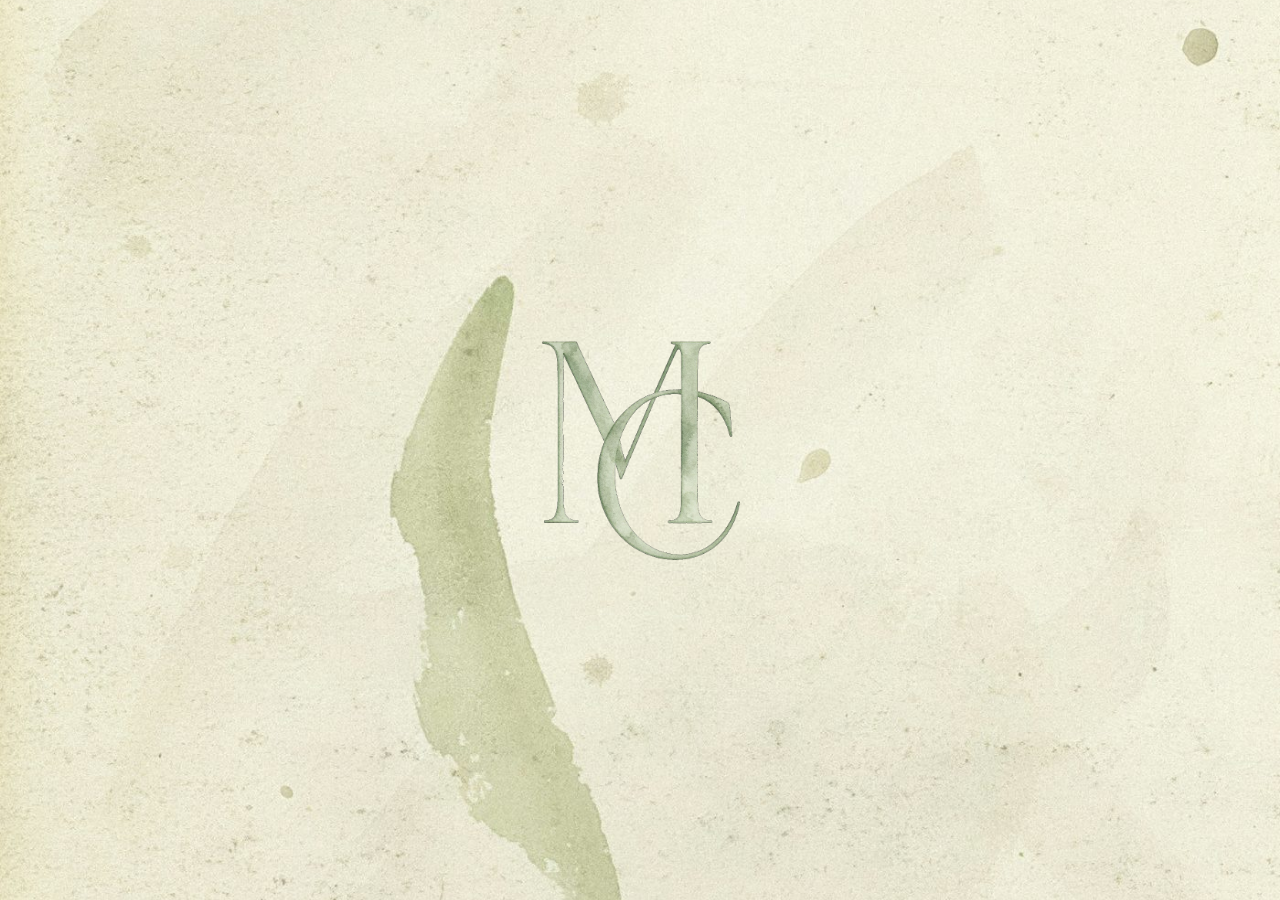
==== index.html @ 917826f0 "Add files via upload" ====
<!DOCTYPE html>
<html lang="es">
<head>
<meta charset="UTF-8">
<meta name="viewport" content="width=device-width, initial-scale=1">
<title>Marcela &amp; Carlos · 7 de noviembre 2026</title>
<link rel="icon" href="assets/LogoAcuarela.png">
<link rel="stylesheet" href="css/styles.css">
</head>
<body>
  <!-- Cortinilla de intro (solo portada) -->
  <div class="intro" id="intro" aria-hidden="true">
    <img class="intro__logo" src="assets/LogoAcuarela.png" alt="Marcela y Carlos">
  </div>

  <div class="landing">
    <div class="landing__bg"></div>

    <header class="site-header">
      <a class="brand" href="index.html"><img src="assets/LogoAcuarela.png" alt="Marcela y Carlos"></a>
      <button class="hamburger" aria-label="Abrir menú"><span></span><span></span><span></span></button>
      <nav class="nav">
        <a href="nos-casamos.html">Nos casamos</a>
        <a href="la-boda.html">La boda</a>
        <a href="hospedaje.html">Hospedaje</a>
        <a href="mesa-de-regalos.html">Mesa de regalos</a>
        <a href="confirma-asistencia.html">Confirma tu asistencia</a>
      </nav>
    </header>

    <div class="landing-hero">
      <img class="title-svg write-svg" src="assets/titulo.svg" alt="Save the date — Marcela y Carlos — 7 de noviembre 2026, Aguascalientes, AGS">
    </div>

    <div class="continue">
      <a href="nos-casamos.html">Tap para continuar <span class="arrow">►</span></a>
    </div>
  </div>

  <nav class="mobile-menu">
    <button class="close" aria-label="Cerrar menú">&times;</button>
    <a href="index.html">Intro</a>
    <a href="nos-casamos.html">¡Nos casamos!</a>
    <a href="la-boda.html">La boda</a>
    <a href="hospedaje.html">Hospedaje</a>
    <a href="mesa-de-regalos.html">Mesa de regalos</a>
    <a href="confirma-asistencia.html">Confirma tu asistencia</a>
  </nav>

  <script src="js/script.js"></script>
</body>
</html>
---- css/styles.css ----
/* =========================================================
   Marcela & Carlos — Invitación de boda
   Hoja de estilos compartida
   ========================================================= */

@font-face{
  font-family:'Judson';font-style:normal;font-weight:400;font-display:swap;
  src:url('../fonts/Judson-Regular.woff2') format('woff2');
}
@font-face{
  font-family:'Judson';font-style:italic;font-weight:400;font-display:swap;
  src:url('../fonts/Judson-Italic.woff2') format('woff2');
}
@font-face{
  font-family:'Luxurious Script';font-style:normal;font-weight:400;font-display:swap;
  src:url('../fonts/LuxuriousScript-Regular.woff2') format('woff2');
}

:root{
  --olive:#66691A;        /* tipografía / títulos */
  --olive-soft:#7c7f33;
  --terracotta:#B64949;   /* botones / acentos */
  --terracotta-dark:#9c3b3b;
  --paper:#fbf7ef;        /* color base del papel */
  --ink:#5b5e1c;
  --max:1180px;
  --nav-letter:.18em;

  /* === FOTO DE LA PORTADA ===
     Hay DOS fotos: una horizontal para desktop y una vertical para mobile.
     Para cambiarlas, reemplaza estos archivos conservando el nombre:
     assets/foto-novios-desktop.png  (horizontal)  y
     assets/foto-novios-mobile.png   (vertical). */
  --landing-photo:url('../assets/foto-novios-desktop.png');
}

*{box-sizing:border-box;}

html{scroll-behavior:smooth;}

body{
  margin:0;
  min-height:100vh;
  font-family:'Judson',Georgia,serif;
  color:var(--olive);
  background-color:var(--paper);
  position:relative;
  overflow-x:hidden;
  -webkit-font-smoothing:antialiased;
}

/* ---- Fondo de papel al 40% que cubre toda la pantalla ---- */
body::before{
  content:"";
  position:fixed;
  inset:0;
  z-index:-2;
  background-image:url('../assets/FondoMobile.png');
  background-size:cover;
  background-position:center;
  background-repeat:no-repeat;
  opacity:.4;
  pointer-events:none;
}
@media(min-width:768px){
  body::before{ background-image:url('../assets/FondoDesktop.png'); }
}
/* capa de color para que el papel translúcido no se vea gris */
body::after{
  content:"";
  position:fixed;
  inset:0;
  z-index:-3;
  background:var(--paper);
  pointer-events:none;
}

/* ===================== TIPOGRAFÍA ===================== */
.script{
  font-family:'Luxurious Script',cursive;
  color:var(--olive);
  font-weight:400;
  line-height:.95;
  letter-spacing:.01em;
}
h1.page-title{
  font-family:'Luxurious Script',cursive;
  font-weight:400;
  color:var(--olive);
  text-align:center;
  margin:.2em 0 .35em;
  line-height:.9;
  font-size:clamp(3.6rem,13vw,7rem);
}
.eyebrow{
  font-family:'Judson',serif;
  letter-spacing:var(--nav-letter);
  text-transform:none;
  font-size:clamp(.85rem,2.4vw,1.05rem);
  color:var(--olive);
  text-align:center;
}
.lead{
  font-family:'Judson',serif;
  letter-spacing:.06em;
  text-transform:none;
  text-align:center;
  font-size:clamp(.82rem,2.3vw,1rem);
  line-height:1.7;
  max-width:46ch;
  margin:0 auto;
}

/* ===================== HEADER / NAV ===================== */
.site-header{
  position:relative;
  z-index:30;
  padding:1.6rem 1.2rem .4rem;
}
.brand{
  display:block;
  width:40px;
  margin:0 auto;
}
.brand img{width:100%;display:block;}

.nav{
  margin-top:1.1rem;
  display:flex;
  justify-content:center;
  gap:clamp(1rem,2.6vw,2.4rem);
  flex-wrap:wrap;
}
.nav a{
  font-family:'Judson',serif;
  text-transform:uppercase;
  letter-spacing:var(--nav-letter);
  text-decoration:none;
  color:var(--olive);
  font-size:.82rem;
  padding-bottom:2px;
  border-bottom:1px solid transparent;
  transition:border-color .25s,opacity .25s;
}
.nav a:hover,.nav a.active{border-bottom-color:var(--olive);}

/* botón hamburguesa (solo mobile) */
.hamburger{
  position:absolute;
  top:1.4rem;right:1.3rem;
  width:38px;height:30px;
  background:none;border:0;cursor:pointer;
  display:none;
  padding:0;
}
.hamburger span{
  display:block;height:2px;width:100%;
  background:var(--olive);margin:6px 0;
  transition:transform .3s,opacity .3s;
}
.hamburger.open span:nth-child(1){transform:translateY(8px) rotate(45deg);}
.hamburger.open span:nth-child(2){opacity:0;}
.hamburger.open span:nth-child(3){transform:translateY(-8px) rotate(-45deg);}

/* menú desplegable mobile */
.mobile-menu{
  position:fixed;
  inset:0;
  z-index:40;
  /* Fondo de rayas verticales (olivo 10%) sobre papel crema */
  background:
    repeating-linear-gradient(90deg,
      rgba(102,105,26,.10) 0px, rgba(102,105,26,.10) 29px,
      transparent 29px, transparent 58px),
    url('../assets/FondoMobile.png') center/cover no-repeat,
    #fbf7ef;
  display:flex;
  flex-direction:column;
  align-items:center;
  justify-content:center;
  gap:1.7rem;
  opacity:0;visibility:hidden;
  transition:opacity .35s;
}
.mobile-menu.open{opacity:1;visibility:visible;}
.mobile-menu a{
  font-family:'Judson',serif;
  text-transform:uppercase;
  letter-spacing:var(--nav-letter);
  text-decoration:none;color:var(--olive);
  font-size:clamp(1.05rem,4.6vw,1.3rem);
}
.mobile-menu .close{
  position:absolute;top:1.4rem;right:1.5rem;
  font-size:2rem;color:var(--olive);background:none;border:0;cursor:pointer;
}

@media(max-width:767px){
  .nav{display:none;}
  .hamburger{display:block;}
}

/* ===================== LAYOUT GENERAL ===================== */
.page{
  position:relative;
  z-index:1;
  min-height:100vh;
  display:flex;
  flex-direction:column;
}
.container{
  width:100%;
  max-width:var(--max);
  margin:0 auto;
  padding:0 1.4rem;
  flex:1;
}
section.block{padding:2.4rem 0;}

/* ===================== BOTONES ===================== */
.btn{
  display:inline-block;
  font-family:'Judson',serif;
  text-transform:none;
  letter-spacing:.02em;
  font-size:.8rem;
  color:var(--terracotta);
  background:transparent;
  border:1px solid var(--terracotta);
  padding:.7rem 1.3rem;
  text-decoration:none;
  cursor:pointer;
  transition:background .25s,color .25s;
  text-align:center;
}
.btn:hover,.btn:focus-visible{background:var(--terracotta);color:#fff;}
.btn--block{display:block;width:100%;}
.btn--solid{background:var(--terracotta);color:#fff;}
.btn--solid:hover{background:var(--terracotta-dark);}

/* ===================== FOOTER "TAP PARA CONTINUAR" ===================== */
.continue{
  z-index:2;
  text-align:right;
  padding:1.2rem 1.6rem 1.6rem;
  font-family:'Judson',serif;
  text-transform:none;
  letter-spacing:.02em;
  font-size:.8rem;
}
.continue a{
  color:var(--olive);text-decoration:none;
  display:inline-flex;align-items:center;gap:.5rem;
}
.continue a .arrow{color:var(--olive);font-size:1rem;}
@media(min-width:768px){ .continue{display:none;} }

/* hojas decorativas */
.leaf{position:absolute;z-index:0;pointer-events:none;opacity:.96;}
.leaf--tl{top:96px;left:-18px;width:120px;transform:scaleX(-1) rotate(8deg);}
.leaf--tr{top:96px;right:-30px;width:150px;}
.leaf--bl{bottom:40px;left:-12px;width:130px;transform:rotate(170deg);}
@media(max-width:767px){
  .leaf--tr{width:96px;top:84px;right:-26px;}
  .leaf--tl{width:84px;top:150px;left:-22px;}
  .leaf--bl{width:84px;}
}

/* ============ ANIMACIÓN DE ESCRITURA DEL TÍTULO ============ */
.write{
  display:inline-block;
  clip-path:inset(0 100% 0 0);
  animation:write 2.6s cubic-bezier(.6,.02,.2,1) .25s forwards;
}
@keyframes write{ to{ clip-path:inset(0 0 0 0); } }
.fade-up{opacity:0;transform:translateY(14px);animation:fadeUp .9s ease forwards;}
.d1{animation-delay:2.6s;} .d2{animation-delay:2.9s;} .d3{animation-delay:3.2s;}
@keyframes fadeUp{to{opacity:1;transform:none;}}

@media(prefers-reduced-motion:reduce){
  .write{animation:none;clip-path:none;}
  .fade-up{animation:none;opacity:1;transform:none;}
}

/* ===================== LANDING ===================== */
.landing{
  min-height:100vh;
  display:flex;
  flex-direction:column;
  position:relative;
  z-index:1;
}
.landing__bg{
  position:fixed;
  inset:0;
  z-index:-1;
  background-image:var(--landing-photo);
  background-size:cover;
  background-position:center bottom;
  background-repeat:no-repeat;
}
/* en mobile se usa la foto VERTICAL, llenando la pantalla */
@media(max-width:767px){
  .landing__bg{
    --landing-photo:url('../assets/foto-novios-mobile.png');
    background-position:center bottom;
    background-size:cover;
  }
}
.landing__bg::after{ /* leve velo arriba para legibilidad del texto */
  content:"";position:absolute;inset:0;
  background:linear-gradient(to bottom,rgba(247,249,247,.55) 0%,rgba(247,249,247,.15) 40%,transparent 60%);
}
.landing .site-header{padding-top:1.4rem;}
.landing-hero{
  text-align:center;
  padding:1.5rem 1.2rem 0;
  position:relative;z-index:2;
}
.landing-hero .save{margin-bottom:.4rem;}
.landing-hero .names{
  font-family:'Luxurious Script',cursive;
  font-size:clamp(3.4rem,11vw,6.2rem);
  line-height:.9;
  margin:.1em 0 .35em;
}
.landing-hero .names .amp{font-size:.7em;vertical-align:.05em;}
.landing-hero .date,.landing-hero .place{
  letter-spacing:.02em;text-transform:none;
  font-size:clamp(.95rem,2.6vw,1.25rem);
  margin:.15rem 0;
}
.landing-hero .date{font-weight:400;}
.landing .continue{margin-top:auto;}

/* ===================== NOS CASAMOS ===================== */
.casamos{
  text-align:center;
  max-width:760px;margin:0 auto;
  padding:1rem 1rem 2rem;
}
.casamos .page-title{font-size:clamp(3rem,11vw,6rem);}
.casamos .sub{letter-spacing:.02em;text-transform:none;margin:.2rem 0 1.4rem;font-size:clamp(.85rem,2.4vw,1rem);}
.casamos .junto{letter-spacing:.02em;text-transform:none;margin:1.4rem 0;font-size:clamp(.85rem,2.4vw,1rem);}
.padres{
  display:flex;justify-content:center;gap:clamp(2rem,12vw,7rem);
  flex-wrap:wrap;margin:1.4rem 0;
}
.padres div{letter-spacing:.02em;text-transform:none;line-height:1.7;font-size:clamp(.9rem,2.5vw,1.05rem);}
.casamos .copa{width:90px;margin:1.5rem auto 0;display:block;}

/* ===================== LA BODA ===================== */
.boda-grid{
  display:grid;grid-template-columns:1fr;gap:3rem;
}
@media(min-width:880px){ .boda-grid{grid-template-columns:1fr 1fr;gap:4rem;align-items:start;} }
.boda-col h2{
  font-family:'Judson',serif;font-weight:400;text-transform:uppercase;
  letter-spacing:.04em;font-size:clamp(1.7rem,5.2vw,2.2rem);margin:.2rem 0 1rem;
}
.boda-col h3{
  font-family:'Judson',serif;font-weight:400;text-transform:uppercase;
  letter-spacing:.08em;font-size:clamp(1.05rem,3.4vw,1.35rem);margin:1.4rem 0 .3rem;
}
.boda-col .meta{margin:.15rem 0;}
.boda-col .meta.dir{font-style:italic;color:var(--olive-soft);}
.boda-col .meta.time{font-weight:400;letter-spacing:.05em;}
.venue-img{width:100%;border-radius:2px;display:block;margin:.6rem 0;box-shadow:0 6px 22px rgba(80,80,40,.10);}
.tiny-btn{font-size:.66rem;padding:.45rem .9rem;letter-spacing:.02em;margin-top:.4rem;}

/* Dresscode */
.dresscode{text-align:center;margin:3.5rem auto 1rem;max-width:680px;}
.dresscode .page-title{font-size:clamp(2.8rem,10vw,5.5rem);}
.dresscode .formal{letter-spacing:.02em;text-transform:none;font-weight:400;margin:.2rem 0 1.2rem;}
.dresscode p{letter-spacing:.02em;text-transform:none;font-size:.85rem;line-height:1.8;margin:.4rem 0;}
.palette{display:flex;justify-content:center;gap:.7rem;margin:1.3rem 0;}
.palette span{width:26px;height:26px;border-radius:50%;display:block;box-shadow:0 1px 4px rgba(0,0,0,.18);}
.dresscode .btns{display:flex;flex-direction:column;gap:.6rem;max-width:320px;margin:1.2rem auto 0;}

/* ===================== HOSPEDAJE ===================== */
.hospedaje-intro{text-align:center;margin-bottom:2.6rem;}
.hotels{display:grid;grid-template-columns:1fr;gap:3rem;}
@media(min-width:880px){ .hotels{grid-template-columns:1fr 1fr;gap:4rem;} }
.hotel-card h2{
  font-family:'Judson',serif;font-weight:400;letter-spacing:.04em;
  text-transform:uppercase;font-size:clamp(1.4rem,4.5vw,2rem);margin:.8rem 0 .3rem;
}
.hotel-card.r{text-align:right;}
.hotel-card.r .btn{}
.hotel-card .meta{margin:.12rem 0;}
.hotel-card .meta.dir{font-style:italic;color:var(--olive-soft);}

/* ===================== MESA DE REGALOS ===================== */
.regalos{text-align:center;max-width:680px;margin:1rem auto;}
.regalos .page-title{font-size:clamp(2.8rem,11vw,6rem);}
.regalos p{letter-spacing:.02em;text-transform:none;font-size:.85rem;line-height:1.8;margin:1rem auto 1.6rem;max-width:48ch;}
.regalos .btns{display:flex;flex-direction:column;gap:.7rem;max-width:380px;margin:0 auto;}

/* ===================== CONFIRMA ASISTENCIA ===================== */
.rsvp{max-width:620px;margin:0 auto;text-align:center;}
.rsvp .page-title{font-size:clamp(2.6rem,11vw,5.5rem);}
.field{margin:1.6rem 0;}
.field label{display:block;letter-spacing:.02em;text-transform:none;font-size:.85rem;margin-bottom:.7rem;line-height:1.5;}
.field input,.field textarea{
  width:100%;font-family:'Judson',serif;font-size:1rem;color:var(--olive);
  background:rgba(255,255,255,.55);border:1px solid var(--olive);
  padding:.7rem .9rem;border-radius:2px;
}
.field textarea{min-height:54px;resize:vertical;}
.field input:focus,.field textarea:focus{outline:2px solid var(--olive-soft);outline-offset:1px;}
.yesno{display:flex;justify-content:center;gap:.8rem;}
.yesno button{
  font-family:'Judson',serif;text-transform:none;letter-spacing:.02em;
  font-size:.85rem;color:var(--olive);background:rgba(255,255,255,.5);
  border:1px solid var(--olive);padding:.55rem 1.6rem;cursor:pointer;border-radius:2px;
  transition:background .2s,color .2s;
}
.yesno button.sel{background:var(--terracotta);border-color:var(--terracotta);color:#fff;}
.rsvp .submit{margin-top:1rem;}

/* ===================== GRACIAS ===================== */
.gracias{text-align:center;max-width:640px;margin:0 auto;padding-top:1rem;}
.gracias .deco{width:120px;margin:0 auto 1rem;display:block;}
.gracias .page-title{font-size:clamp(2.3rem,9vw,5rem);overflow-wrap:break-word;}
.gracias p{letter-spacing:.02em;text-transform:none;font-size:.85rem;line-height:1.9;margin:1.2rem 0;}
.gracias .mono{width:54px;margin:1.4rem auto 0;display:block;}

/* ===================== TRANSICIÓN FADE IN / FADE OUT ===================== */
body{opacity:0;animation:pageIn .6s ease forwards;}
body.is-leaving{animation:none;opacity:1;transition:opacity .42s ease;}
body.is-leaving.go{opacity:0;}
@keyframes pageIn{from{opacity:0;}to{opacity:1;}}
@media(prefers-reduced-motion:reduce){
  body{animation:none;opacity:1;}
  body.is-leaving{transition:none;}
}

/* ===================== TÍTULO SVG (landing) ===================== */
.title-svg{
  width:min(620px,90vw);
  height:auto;display:block;margin:1.2rem auto 0;
}
.write-svg{
  clip-path:inset(0 101% 0 0);
}
.write-svg.start{
  animation:write 2.7s cubic-bezier(.6,.02,.2,1) forwards;
}
@media(prefers-reduced-motion:reduce){
  .write-svg{animation:none;clip-path:none;}
}

/* ===================== FOOTER ===================== */
.site-footer{
  position:relative;z-index:2;
  text-align:center;
  padding:3.5rem 1.4rem 4.5rem;
  margin-top:1.5rem;
}
.site-footer .fmono{width:44px;height:auto;opacity:.85;margin:0 auto .9rem;display:block;}
.site-footer .rule{
  width:54px;height:1px;background:var(--olive);opacity:.35;
  margin:0 auto 1.1rem;border:0;
}
.site-footer p{
  font-family:'Judson',serif;
  letter-spacing:.08em;text-transform:uppercase;
  font-size:.72rem;color:var(--olive);opacity:.75;line-height:1.9;margin:0;
}
@media(min-width:768px){ .site-footer{padding:4rem 1.4rem 5rem;} }

/* la landing no lleva footer; deja aire abajo */
.landing .continue{padding-bottom:2rem;}

/* ===================== CENTRADO VERTICAL ===================== */
/* En MOBILE todo el contenido queda centrado vertical y horizontalmente */
@media(max-width:767px){
  .page > .container{
    display:flex;
    flex-direction:column;
    justify-content:center;
  }
}
/* Páginas que también se centran en desktop (ej. Mesa de Regalos),
   para reducir el espacio sobrante de abajo */
.page--center > .container{
  display:flex;
  flex-direction:column;
  justify-content:center;
}

/* ===================== APARICIÓN AL HACER SCROLL ===================== */
.reveal{
  opacity:0;
  transform:translateY(26px);
  transition:opacity .8s ease, transform .8s cubic-bezier(.2,.7,.2,1);
  will-change:opacity,transform;
}
.reveal.is-visible{opacity:1;transform:none;}
@media(prefers-reduced-motion:reduce){
  .reveal{opacity:1;transform:none;transition:none;}
}

/* ===================== EFECTO "PINTADO" EN ACUARELAS ===================== */
/* La imagen aparece como si se pintara: un barrido suave de máscara
   + de desenfocada/desaturada a nítida (como una acuarela floreciendo). */
.paint{
  opacity:0;
  filter:blur(7px) saturate(.5);
  -webkit-mask-image:linear-gradient(105deg,#000 0%,#000 45%,rgba(0,0,0,.4) 60%,transparent 72%);
          mask-image:linear-gradient(105deg,#000 0%,#000 45%,rgba(0,0,0,.4) 60%,transparent 72%);
  -webkit-mask-repeat:no-repeat; mask-repeat:no-repeat;
  -webkit-mask-size:240% 100%;  mask-size:240% 100%;
  -webkit-mask-position:124% 0;  mask-position:124% 0;
  transition:opacity .9s ease,
             filter 1.6s ease,
             -webkit-mask-position 1.8s cubic-bezier(.4,.05,.2,1),
             mask-position 1.8s cubic-bezier(.4,.05,.2,1);
}
.paint.is-painted{
  opacity:1;
  filter:blur(0) saturate(1);
  -webkit-mask-position:0% 0;
          mask-position:0% 0;
}
@media(prefers-reduced-motion:reduce){
  .paint{opacity:1;filter:none;-webkit-mask-image:none;mask-image:none;}
}

/* ===================== CUENTA REGRESIVA (footer) ===================== */
.countdown{text-align:center;margin:0 auto 1.6rem;}
.cd-label{
  font-family:'Judson',serif;text-transform:uppercase;letter-spacing:.1em;
  font-size:.72rem;color:var(--olive);opacity:.8;margin:0 0 .7rem;
}
.cd-grid{display:flex;justify-content:center;gap:clamp(.8rem,4vw,1.6rem);}
.cd-grid > div{display:flex;flex-direction:column;align-items:center;min-width:50px;}
.cd-num{
  font-family:'Judson',serif;font-weight:400;
  font-size:clamp(1.7rem,6vw,2.1rem);color:var(--olive);line-height:1;
  font-variant-numeric:tabular-nums;
}
.cd-sep{
  font-family:'Judson',serif;color:var(--olive);opacity:.4;
  font-size:clamp(1.4rem,5vw,1.8rem);line-height:1;align-self:flex-start;margin-top:.1em;
}
.cd-unit{
  font-family:'Judson',serif;text-transform:uppercase;letter-spacing:.1em;
  font-size:.6rem;color:var(--olive);opacity:.7;margin-top:.4rem;
}

/* ===================== INTRO / CORTINILLA ===================== */
.intro{
  position:fixed;
  inset:0;
  z-index:1000;
  background:url('../assets/intro.jpg') center/cover no-repeat;
  display:flex;
  align-items:center;
  justify-content:center;
  transition:transform 1s cubic-bezier(.76,0,.24,1);
}
.intro.lift{ transform:translateY(-100%); }
.intro__logo{
  width:clamp(140px,32vw,200px);
  height:auto;
  opacity:0;
  transform:scale(.45);
  transform-origin:center;
  animation:introGrow 2.4s cubic-bezier(.22,.61,.36,1) .35s forwards;
}
/* Crece de pequeño a grande, con un leve "respiro" al asentarse */
@keyframes introGrow{
  0%   { opacity:0; transform:scale(.45); }
  55%  { opacity:1; transform:scale(1.05); }
  100% { opacity:1; transform:scale(1); }
}
@media(prefers-reduced-motion:reduce){
  .intro__logo{animation:none;opacity:1;transform:none;}
  .intro{transition:none;}
}

/* ===================== FOOTER: FONDO Fondofooter.svg ===================== */
.site-footer{ overflow:hidden; }
.site-footer::before{
  content:"";
  position:absolute;
  /* full-bleed: ocupa todo el ancho de la pantalla (desktop y mobile) */
  left:50%;
  margin-left:-50vw;
  width:100vw;
  top:0;
  bottom:0;
  z-index:-1;
  /* Degradado cálido que nace transparente arriba y llega con color
     tinto (#9C1B1B) hasta la orilla inferior, a todo el ancho. */
  background:linear-gradient(to bottom,
    rgba(156,27,27,0)   0%,
    rgba(156,27,27,0)   28%,
    rgba(156,27,27,.08) 58%,
    rgba(156,27,27,.16) 84%,
    rgba(156,27,27,.22) 100%);
  pointer-events:none;
}

/* ===================== PÁGINAS CORTAS EN DESKTOP ===================== */
/* Nos casamos y Mesa de Regalos: en desktop reducen el alto sobrante
   para que el footer quede dentro del espacio visual. */
@media(min-width:768px){
  .page--compact{ min-height:auto; }
  .page--compact > .container{ padding-top:1rem; padding-bottom:1rem; }
}

/* ===================== FORMULARIO: CAMPOS CONDICIONALES ===================== */
.field.cond{
  max-height:0;opacity:0;margin:0;overflow:hidden;
  transition:max-height .45s ease, opacity .4s ease, margin .45s ease;
}
.field.cond.show{ max-height:260px;opacity:1;margin:1.6rem 0; }

/* select con estilo igual a los inputs */
.field select{
  width:100%;font-family:'Judson',serif;font-size:1rem;color:var(--olive);
  background-color:rgba(255,255,255,.55);
  border:1px solid var(--olive);padding:.7rem 2.2rem .7rem .9rem;border-radius:2px;
  -webkit-appearance:none;-moz-appearance:none;appearance:none;cursor:pointer;
  background-image:url("data:image/svg+xml;utf8,<svg xmlns='http://www.w3.org/2000/svg' width='14' height='14' viewBox='0 0 14 14'><path d='M3 5l4 4 4-4' fill='none' stroke='%2366691A' stroke-width='1.4'/></svg>");
  background-repeat:no-repeat;background-position:right .85rem center;
}
.field select:focus{outline:2px solid var(--olive-soft);outline-offset:1px;}

/* aviso de campo requerido sin marcar */
.yesno.err button{border-color:var(--terracotta);}
.field input.err,.field select.err{border-color:var(--terracotta);}

/* ===================== VOLVER AL INTRO ===================== */
.volver{
  display:inline-block;margin-top:1.6rem;
  font-family:'Judson',serif;text-transform:none;letter-spacing:.02em;
  font-size:.8rem;color:var(--olive);text-decoration:none;
  border-bottom:1px solid var(--olive);padding-bottom:3px;
  transition:opacity .25s;
}
.volver:hover{opacity:.65;}

/* ===================== AJUSTES SOLICITADOS (MOBILE) ===================== */
/* "La misa": la info va centrada por defecto (desktop queda igual que antes) */
.boda-col--misa h3,
.boda-col--misa .meta,
.boda-col--misa .venue-cta{ text-align:center; }

@media(max-width:767px){
  /* 1) Títulos de sección más grandes — SOLO mobile (130pt) */
  .casamos .page-title,
  .dresscode .page-title,
  .regalos .page-title,
  .rsvp .page-title,
  .gracias .page-title,
  h1.page-title{
    font-size:75pt;
    line-height:.9;
    overflow-wrap:break-word;
    word-break:break-word;
  }

  /* 2) "Iglesia boda / dirección / hora / botón" alineados a la
        orilla derecha de la foto — SOLO mobile */
  .boda-col--misa h3,
  .boda-col--misa .meta,
  .boda-col--misa .venue-cta{ text-align:right; }

  /* 3) (El footer ahora usa un degradado CSS unificado que llega hasta
        la orilla inferior en todos los tamaños — ya no necesita ajuste
        especial en mobile.) */

  /* 4) Aire alrededor de las imágenes para que NO se amontonen con
        los textos/títulos (importante al cambiar por imágenes nuevas) */
  .venue-img{ margin:2.6rem 0; }
  .boda-col h3{ margin-top:1.8rem; }
  .casamos .copa{ margin:2.8rem auto 1.2rem; }
  .gracias .deco{ margin:1rem auto 2.2rem; }
}

/* ===================== APARICIÓN ELEGANTE DE IMÁGENES ===================== */
/* Todas las imágenes aparecen con fade + leve acercamiento + enfoque suave.
   Se repite al entrar/salir del campo visual (igual que el texto). */
.reveal-img{
  opacity:0;
  transform:translateY(22px) scale(.96);
  filter:blur(6px) saturate(.72);
  transition:opacity 1s ease,
             transform 1.15s cubic-bezier(.2,.7,.2,1),
             filter 1.15s ease;
  will-change:opacity,transform,filter;
}
.reveal-img.is-visible{
  opacity:1;
  transform:none;
  filter:none;
}
@media(prefers-reduced-motion:reduce){
  .reveal-img{opacity:1;transform:none;filter:none;transition:none;}
}

/* ===================== BOTÓN "ATRÁS" (navegación secuencial) ===================== */
.nav-back{
  position:fixed;
  left:16px;
  bottom:calc(16px + env(safe-area-inset-bottom, 0px));
  z-index:50;
  display:inline-flex;
  align-items:center;
  gap:.4rem;
  font-family:'Judson',serif;
  text-transform:none;
  letter-spacing:.02em;
  font-size:.72rem;
  color:var(--olive);
  text-decoration:none;
  padding:.5rem .85rem;
  background:rgba(251,247,239,.7);
  border-radius:999px;
  backdrop-filter:blur(4px);
  -webkit-backdrop-filter:blur(4px);
  box-shadow:0 2px 10px rgba(80,80,40,.08);
  transition:opacity .25s ease, transform .25s ease;
}
.nav-back .arrow{font-size:.9rem;line-height:1;}
.nav-back:hover{opacity:.7;}

/* ===================== NOTA "SOLO ADULTOS" ===================== */
.nota-adultos{
  max-width:46ch;
  margin:2.6rem auto;
  padding:1.3rem 1.4rem;
  text-align:center;
  font-family:'Judson',serif;
  text-transform:none;
  letter-spacing:.02em;
  font-size:.82rem;
  line-height:1.9;
  color:var(--olive);
  border-top:1px solid rgba(182,73,73,.30);
  border-bottom:1px solid rgba(182,73,73,.30);
}
.nota-adultos .hl{ color:var(--terracotta); }

/* ===================== DECORACIONES ACUARELA ===================== */
/* Ancladas al CONTENIDO (no a la pantalla): se ven bien en mobile y desktop,
   siempre enmarcando la columna central sin importar el ancho. */
.page > .container{ position:relative; z-index:0; }
.casamos, .regalos, .gracias, .boda-col, .hotels{ position:relative; }
.dec{ position:absolute; z-index:-1; pointer-events:none; opacity:.96; }

/* Jarrones de "Gracias" e imágenes en flujo (van centradas, no estorban) */
.gracias .deco{ width:clamp(98px,26vw,138px); }
.dresscode .velas{ display:block; width:clamp(78px,20vw,108px); margin:1.6rem auto .1rem; }

/* --- Nos casamos --- */
.page--casamos .dec-hoja-tr{ top:-2px;   right:-16px; width:clamp(54px,13vw,80px); }
.page--casamos .dec-enred  { top:46%;    left:-28px;  width:clamp(60px,16vw,88px); }
.page--casamos .dec-martini{ bottom:-8px; right:-6px;  width:clamp(54px,14vw,78px); }

/* --- La boda --- */
.page--laboda .dec-drink  { bottom:12%; left:-10px;  width:clamp(52px,13vw,76px); }
.page--laboda .dec-lampara{ top:7%;     right:-10px; width:clamp(72px,18vw,104px); }

/* --- Hospedaje --- */
.page--hospedaje .dec-hoja-tl{ top:-2px; left:-18px; width:clamp(54px,13vw,80px); transform:scaleX(-1) rotate(6deg); }
.page--hospedaje .dec-hoja-tr{ top:62px; right:-18px; width:clamp(54px,13vw,80px); }
.page--hospedaje .dec-jarrones{ top:49%; right:-22px; width:clamp(74px,19vw,108px); }

/* --- Mesa de regalos --- */
.page--regalos .dec-enred    { top:-8px;  left:-26px; width:clamp(60px,16vw,88px); }
.page--regalos .dec-martini-sm{ top:52%;  left:-14px; width:clamp(38px,10vw,54px); }
.page--regalos .dec-hoja-br  { bottom:-8px; right:-18px; width:clamp(54px,13vw,80px); }

/* --- Confirma asistencia --- */
.page--rsvp .dec-drink4{ top:62px;  left:-18px; width:clamp(60px,15vw,86px); }
.page--rsvp .dec-hoja-r{ top:120px; right:-16px; width:clamp(54px,13vw,80px); }

/* --- Gracias --- */
.page--gracias .dec-hoja-tl{ top:-2px; left:-14px; width:clamp(54px,13vw,80px); }
.page--gracias .dec-hoja-tr{ top:10px; right:-14px; width:clamp(54px,13vw,80px); transform:scaleX(-1); }

/* En desktop: tamaños armónicos (más chicos) para las piezas grandes */
@media(min-width:768px){
  .page--laboda .dec-lampara{ top:1%; right:-40px; width:clamp(96px,9vw,128px); }
  .page--casamos .dec-enred,
  .page--regalos .dec-enred{ width:clamp(78px,7vw,104px); }
  .page--hospedaje .dec-jarrones{ width:clamp(96px,9vw,124px); top:52%; right:-86px; }
  .gracias .deco{ width:clamp(108px,10vw,140px); }
}

/* En MOBILE, "Nos casamos": sacar las decoraciones del texto.
   Hoja arriba del título; enredadera y martini en la zona vacía bajo los nombres. */
@media(max-width:767px){
  .page--casamos .dec-hoja-tr{ top:auto; bottom:100%; right:8px; margin-bottom:14px; width:clamp(46px,12vw,62px); }
  .page--casamos .dec-enred  { top:100%; left:6px;  margin-top:14px; width:clamp(46px,12vw,58px); }
  .page--casamos .dec-martini{ bottom:auto; top:100%; right:18px; margin-top:34px; width:clamp(46px,12vw,60px); }
}

/* ===================== AJUSTES FINALES (contenido) ===================== */
/* Mensaje de bienvenida en "Nos casamos" */
.casamos .casamos-msg{ margin-top:1.8rem; font-size:clamp(.78rem,2.1vw,.92rem); }

/* Nota de Marquella en Dresscode (hereda mayúsculas de .dresscode p) */
.dresscode .marquella-note{ margin:1.5rem auto 0; max-width:44ch; }

/* Itinerario de la boda */
.itinerario{ max-width:340px; margin:2.8rem auto .4rem; text-align:center; }
.itinerario .it-title{
  font-family:'Luxurious Script',cursive;
  color:var(--olive);
  font-size:clamp(2.1rem,8vw,2.9rem);
  line-height:1; margin:0 0 1rem;
}
.itinerario ul{ list-style:none; margin:0; padding:0; }
.itinerario li{
  display:flex; align-items:baseline; justify-content:center; gap:1rem;
  padding:.62rem 0;
  border-bottom:1px solid rgba(182,73,73,.22);
}
.itinerario li:last-child{ border-bottom:0; }
.itinerario .hora{
  font-family:'Judson',serif; color:var(--terracotta);
  font-size:1.05rem; min-width:78px; text-align:right;
}
.itinerario .evento{
  font-family:'Judson',serif; text-transform:none;
  letter-spacing:.02em; color:var(--olive);
  font-size:.82rem; min-width:96px; text-align:left;
}

/* Hospedaje: un solo hotel, centrado */
.hotels--single{ display:block; max-width:440px; margin:0 auto; }
.hotels--single .hotel-card{ text-align:center; }
.hotels--single .hotel-card .venue-img{ margin-left:auto; margin-right:auto; }

/* ===================== TEXTOS INTRO MÁS ANCHOS Y SEPARADOS ===================== */
/* Bloque de párrafos introductorios: usa más ancho y separa cada idea.
   Va al final para tener prioridad sobre .regalos p / .dresscode p / .lead. */
.intro-text{ max-width:680px; margin:1.6rem auto 2.4rem; }
.intro-text p{
  font-family:'Judson',serif;
  text-transform:none;
  text-align:center;
  letter-spacing:.02em;
  font-size:.82rem;
  line-height:1.9;
  max-width:none;
  margin:0 auto 1.5rem;
}
.intro-text p:last-child{ margin-bottom:0; }

/* En desktop, con el texto más ancho, alejar las decoraciones laterales
   hacia los márgenes (sobra espacio fuera del bloque de texto). */
@media(min-width:768px){
  .page--regalos .dec-enred  { left:-150px; }
  .page--regalos .dec-martini-sm{ left:-64px; }
  .page--casamos .dec-enred  { left:-140px; }
  .page--casamos .dec-martini{ right:-120px; }
}

/* Botón de Instagram (Marquella) con ícono */
.btn-ig{ display:flex; align-items:center; justify-content:center; gap:.5rem; }
.btn-ig svg{ flex:0 0 auto; }
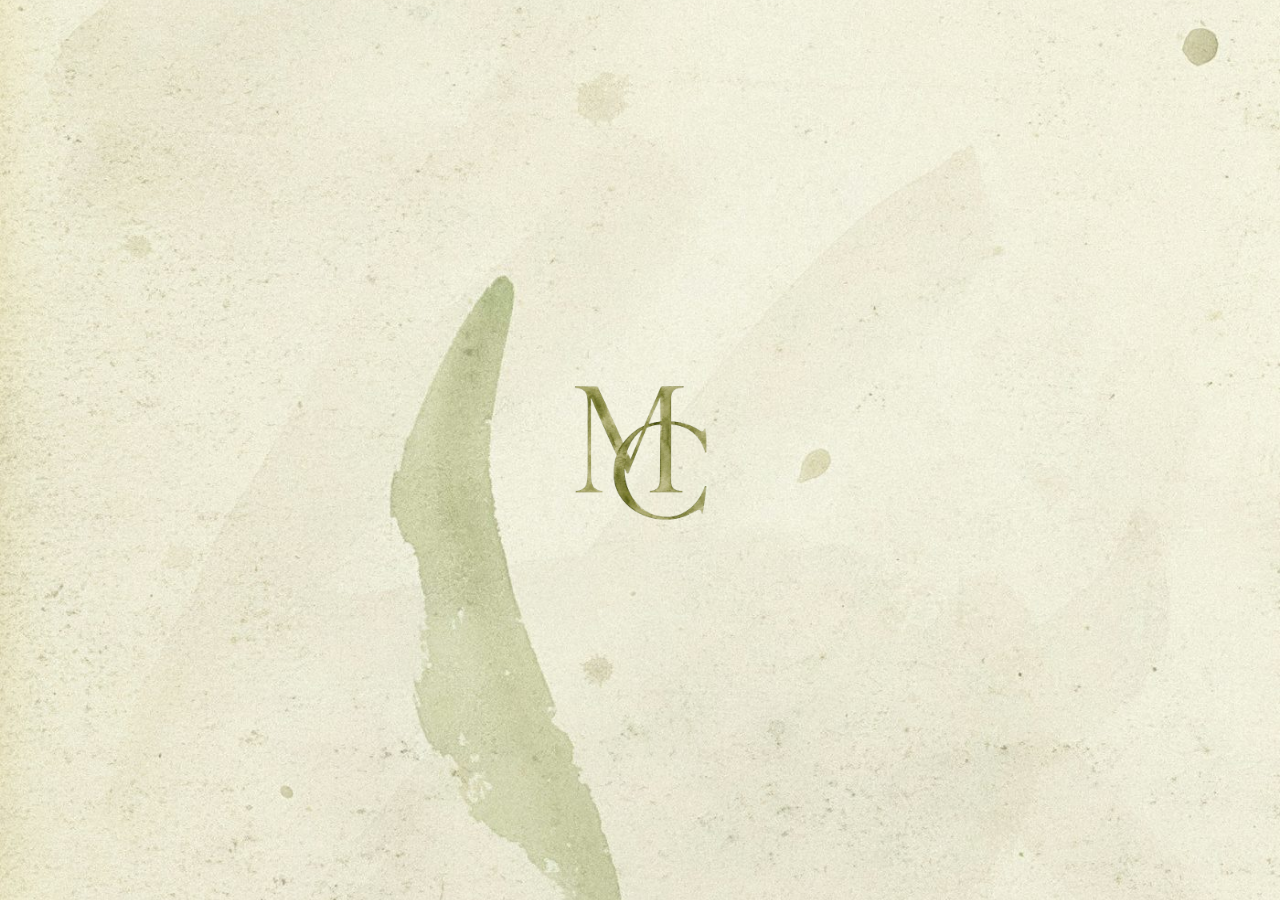
==== commit 90b34e2f: "Add files via upload" ====
--- a/index.html
+++ b/index.html
@@ -21,7 +21,7 @@
       <button class="hamburger" aria-label="Abrir menú"><span></span><span></span><span></span></button>
       <nav class="nav">
         <a href="nos-casamos.html">Nos casamos</a>
-        <a href="la-boda.html">La boda</a>
+        <a href="la-boda.html">Ceremonia y recepción</a>
         <a href="hospedaje.html">Hospedaje</a>
         <a href="mesa-de-regalos.html">Mesa de regalos</a>
         <a href="confirma-asistencia.html">Confirma tu asistencia</a>
@@ -39,9 +39,9 @@
 
   <nav class="mobile-menu">
     <button class="close" aria-label="Cerrar menú">&times;</button>
-    <a href="index.html">Intro</a>
+    <a href="index.html">Inicio</a>
     <a href="nos-casamos.html">¡Nos casamos!</a>
-    <a href="la-boda.html">La boda</a>
+    <a href="la-boda.html">Ceremonia y recepción</a>
     <a href="hospedaje.html">Hospedaje</a>
     <a href="mesa-de-regalos.html">Mesa de regalos</a>
     <a href="confirma-asistencia.html">Confirma tu asistencia</a>
--- a/css/styles.css
+++ b/css/styles.css
@@ -3,17 +3,22 @@
    Hoja de estilos compartida
    ========================================================= */
 
+/* ===== Tipografías ===== */
+@font-face{ /* texto editorial */
+  font-family:'Cormorant Garamond';font-style:normal;font-weight:300 700;font-display:swap;
+  src:url('../fonts/CormorantGaramond-Roman.woff2') format('woff2');
+}
 @font-face{
-  font-family:'Judson';font-style:normal;font-weight:400;font-display:swap;
-  src:url('../fonts/Judson-Regular.woff2') format('woff2');
-}
-@font-face{
-  font-family:'Judson';font-style:italic;font-weight:400;font-display:swap;
-  src:url('../fonts/Judson-Italic.woff2') format('woff2');
-}
-@font-face{
-  font-family:'Luxurious Script';font-style:normal;font-weight:400;font-display:swap;
-  src:url('../fonts/LuxuriousScript-Regular.woff2') format('woff2');
+  font-family:'Cormorant Garamond';font-style:italic;font-weight:300 700;font-display:swap;
+  src:url('../fonts/CormorantGaramond-Italic.woff2') format('woff2');
+}
+@font-face{ /* script principal (títulos cursivos) */
+  font-family:'Pinyon Script';font-style:normal;font-weight:400;font-display:swap;
+  src:url('../fonts/PinyonScript-Regular.woff2') format('woff2');
+}
+@font-face{ /* small caps (navegación, subtítulos, footer) */
+  font-family:'Cinzel';font-style:normal;font-weight:400 900;font-display:swap;
+  src:url('../fonts/Cinzel.woff2') format('woff2');
 }
 
 :root{
@@ -21,6 +26,7 @@
   --olive-soft:#7c7f33;
   --terracotta:#B64949;   /* botones / acentos */
   --terracotta-dark:#9c3b3b;
+  --wine:#7a2f35;         /* banner tinto */
   --paper:#fbf7ef;        /* color base del papel */
   --ink:#5b5e1c;
   --max:1180px;
@@ -28,72 +34,67 @@
 
   /* === FOTO DE LA PORTADA ===
      Hay DOS fotos: una horizontal para desktop y una vertical para mobile.
+     Se muestran COMPLETAS (sin recorte); el fondo nuevo llena alrededor.
      Para cambiarlas, reemplaza estos archivos conservando el nombre:
-     assets/foto-novios-desktop.png  (horizontal)  y
-     assets/foto-novios-mobile.png   (vertical). */
-  --landing-photo:url('../assets/foto-novios-desktop.png');
+     assets/foto-novios-desktop.jpg  (horizontal)  y
+     assets/foto-novios-mobile.jpg   (vertical). */
+  --landing-photo:url('../assets/foto-novios-desktop.jpg');
 }
 
 *{box-sizing:border-box;}
 
-html{scroll-behavior:smooth;}
+html{overflow-x:clip;}
 
 body{
   margin:0;
   min-height:100vh;
-  font-family:'Judson',Georgia,serif;
+  font-family:'Cormorant Garamond',Georgia,serif;
   color:var(--olive);
   background-color:var(--paper);
   position:relative;
-  overflow-x:hidden;
+  overflow-x:clip;
   -webkit-font-smoothing:antialiased;
 }
 
-/* ---- Fondo de papel al 40% que cubre toda la pantalla ---- */
+/* ---- Fondo: vertical en mobile, horizontal en desktop ---- */
 body::before{
   content:"";
   position:fixed;
   inset:0;
   z-index:-2;
-  background-image:url('../assets/FondoMobile.png');
+  background-image:url('../assets/fondo-mobile.png');
   background-size:cover;
-  background-position:center;
+  background-position:center top;
   background-repeat:no-repeat;
-  opacity:.4;
+  opacity:1;
   pointer-events:none;
+  transform:translateZ(0);
+  backface-visibility:hidden;
 }
 @media(min-width:768px){
-  body::before{ background-image:url('../assets/FondoDesktop.png'); }
-}
-/* capa de color para que el papel translúcido no se vea gris */
-body::after{
-  content:"";
-  position:fixed;
-  inset:0;
-  z-index:-3;
-  background:var(--paper);
-  pointer-events:none;
+  body::before{ background-image:url('../assets/fondo-desktop.png'); }
 }
 
 /* ===================== TIPOGRAFÍA ===================== */
 .script{
-  font-family:'Luxurious Script',cursive;
+  font-family:'Pinyon Script',cursive;
   color:var(--olive);
   font-weight:400;
-  line-height:.95;
+  line-height:1.05;
   letter-spacing:.01em;
 }
 h1.page-title{
-  font-family:'Luxurious Script',cursive;
+  font-family:'Pinyon Script',cursive;
   font-weight:400;
   color:var(--olive);
   text-align:center;
-  margin:.2em 0 .35em;
-  line-height:.9;
-  font-size:clamp(3.6rem,13vw,7rem);
+  margin:.1em 0 .3em;
+  line-height:1.04;
+  padding:.06em .1em;
+  font-size:clamp(2.2rem,7vw,3.9rem);
 }
 .eyebrow{
-  font-family:'Judson',serif;
+  font-family:'Cormorant Garamond',serif;
   letter-spacing:var(--nav-letter);
   text-transform:none;
   font-size:clamp(.85rem,2.4vw,1.05rem);
@@ -101,7 +102,7 @@
   text-align:center;
 }
 .lead{
-  font-family:'Judson',serif;
+  font-family:'Cormorant Garamond',serif;
   letter-spacing:.06em;
   text-transform:none;
   text-align:center;
@@ -132,12 +133,13 @@
   flex-wrap:wrap;
 }
 .nav a{
-  font-family:'Judson',serif;
+  font-family:'Cinzel',serif;
+  font-weight:500;
   text-transform:uppercase;
-  letter-spacing:var(--nav-letter);
+  letter-spacing:.12em;
   text-decoration:none;
   color:var(--olive);
-  font-size:.82rem;
+  font-size:.72rem;
   padding-bottom:2px;
   border-bottom:1px solid transparent;
   transition:border-color .25s,opacity .25s;
@@ -167,13 +169,8 @@
   position:fixed;
   inset:0;
   z-index:40;
-  /* Fondo de rayas verticales (olivo 10%) sobre papel crema */
-  background:
-    repeating-linear-gradient(90deg,
-      rgba(102,105,26,.10) 0px, rgba(102,105,26,.10) 29px,
-      transparent 29px, transparent 58px),
-    url('../assets/FondoMobile.png') center/cover no-repeat,
-    #fbf7ef;
+  /* Fondo: imagen de papel crema */
+  background:url('../assets/fondo-mobile.png') center top / cover no-repeat, #fbf7ef;
   display:flex;
   flex-direction:column;
   align-items:center;
@@ -184,11 +181,12 @@
 }
 .mobile-menu.open{opacity:1;visibility:visible;}
 .mobile-menu a{
-  font-family:'Judson',serif;
+  font-family:'Cinzel',serif;
+  font-weight:500;
   text-transform:uppercase;
-  letter-spacing:var(--nav-letter);
+  letter-spacing:.14em;
   text-decoration:none;color:var(--olive);
-  font-size:clamp(1.05rem,4.6vw,1.3rem);
+  font-size:clamp(.95rem,4.2vw,1.2rem);
 }
 .mobile-menu .close{
   position:absolute;top:1.4rem;right:1.5rem;
@@ -212,7 +210,7 @@
   width:100%;
   max-width:var(--max);
   margin:0 auto;
-  padding:0 1.4rem;
+  padding:clamp(1.6rem,4.2vw,2.6rem) 1.4rem 0;
   flex:1;
 }
 section.block{padding:2.4rem 0;}
@@ -220,7 +218,7 @@
 /* ===================== BOTONES ===================== */
 .btn{
   display:inline-block;
-  font-family:'Judson',serif;
+  font-family:'Cormorant Garamond',serif;
   text-transform:none;
   letter-spacing:.02em;
   font-size:.8rem;
@@ -241,13 +239,17 @@
 /* ===================== FOOTER "TAP PARA CONTINUAR" ===================== */
 .continue{
   z-index:2;
-  text-align:right;
+  display:flex;
+  align-items:center;
+  justify-content:flex-end;
+  gap:1rem;
   padding:1.2rem 1.6rem 1.6rem;
-  font-family:'Judson',serif;
+  font-family:'Cormorant Garamond',serif;
   text-transform:none;
   letter-spacing:.02em;
   font-size:.8rem;
 }
+.continue.has-back{ justify-content:space-between; }
 .continue a{
   color:var(--olive);text-decoration:none;
   display:inline-flex;align-items:center;gap:.5rem;
@@ -296,20 +298,21 @@
   z-index:-1;
   background-image:var(--landing-photo);
   background-size:cover;
-  background-position:center bottom;
+  background-position:center;
   background-repeat:no-repeat;
 }
-/* en mobile se usa la foto VERTICAL, llenando la pantalla */
+/* en mobile: la foto vertical llena toda la pantalla (arriba y abajo);
+   se recorta apenas los lados. */
 @media(max-width:767px){
   .landing__bg{
-    --landing-photo:url('../assets/foto-novios-mobile.png');
-    background-position:center bottom;
-    background-size:cover;
+    --landing-photo:url('../assets/foto-novios-mobile.jpg');
+    position:absolute;
+    background:var(--landing-photo) center / cover no-repeat;
   }
 }
 .landing__bg::after{ /* leve velo arriba para legibilidad del texto */
   content:"";position:absolute;inset:0;
-  background:linear-gradient(to bottom,rgba(247,249,247,.55) 0%,rgba(247,249,247,.15) 40%,transparent 60%);
+  background:linear-gradient(to bottom,rgba(247,249,247,.45) 0%,rgba(247,249,247,.1) 35%,transparent 55%);
 }
 .landing .site-header{padding-top:1.4rem;}
 .landing-hero{
@@ -319,7 +322,7 @@
 }
 .landing-hero .save{margin-bottom:.4rem;}
 .landing-hero .names{
-  font-family:'Luxurious Script',cursive;
+  font-family:'Pinyon Script',cursive;
   font-size:clamp(3.4rem,11vw,6.2rem);
   line-height:.9;
   margin:.1em 0 .35em;
@@ -337,9 +340,26 @@
 .casamos{
   text-align:center;
   max-width:760px;margin:0 auto;
-  padding:1rem 1rem 2rem;
-}
-.casamos .page-title{font-size:clamp(3rem,11vw,6rem);}
+  padding:clamp(1rem,3vw,1.6rem) 1rem 2rem;
+}
+.casamos .page-title{font-size:clamp(1.9rem,6vw,3rem);}
+.casamos .names-title{font-size:clamp(3.6rem,13vw,6.6rem);margin:.6rem 0 .2rem;}
+.casamos .names-title .amp{display:inline-block;font-size:.6em;margin:-.15em 0;}
+
+/* ---- utilidades reutilizables (small caps, divisor) ---- */
+.eyebrow-sc{
+  font-family:'Cinzel',serif;font-weight:600;text-transform:uppercase;
+  letter-spacing:.12em;font-size:clamp(.68rem,1.9vw,.8rem);
+  color:var(--olive);line-height:1.7;margin:.2rem 0;
+}
+.divider{
+  display:flex;align-items:center;justify-content:center;gap:.7rem;
+  max-width:210px;margin:1rem auto;color:var(--terracotta);
+  font-size:.62rem;line-height:1;
+}
+.divider::before,.divider::after{
+  content:"";flex:1;height:1px;background:var(--olive);opacity:.32;
+}
 .casamos .sub{letter-spacing:.02em;text-transform:none;margin:.2rem 0 1.4rem;font-size:clamp(.85rem,2.4vw,1rem);}
 .casamos .junto{letter-spacing:.02em;text-transform:none;margin:1.4rem 0;font-size:clamp(.85rem,2.4vw,1rem);}
 .padres{
@@ -355,35 +375,113 @@
 }
 @media(min-width:880px){ .boda-grid{grid-template-columns:1fr 1fr;gap:4rem;align-items:start;} }
 .boda-col h2{
-  font-family:'Judson',serif;font-weight:400;text-transform:uppercase;
-  letter-spacing:.04em;font-size:clamp(1.7rem,5.2vw,2.2rem);margin:.2rem 0 1rem;
+  font-family:'Cinzel',serif;font-weight:600;text-transform:uppercase;
+  letter-spacing:.04em;font-size:clamp(1.15rem,3.6vw,1.5rem);margin:.2rem 0 1rem;
 }
 .boda-col h3{
-  font-family:'Judson',serif;font-weight:400;text-transform:uppercase;
-  letter-spacing:.08em;font-size:clamp(1.05rem,3.4vw,1.35rem);margin:1.4rem 0 .3rem;
+  font-family:'Cinzel',serif;font-weight:600;text-transform:uppercase;
+  letter-spacing:.06em;font-size:clamp(.9rem,2.6vw,1.05rem);margin:1.4rem 0 .3rem;
 }
 .boda-col .meta{margin:.15rem 0;}
 .boda-col .meta.dir{font-style:italic;color:var(--olive-soft);}
 .boda-col .meta.time{font-weight:400;letter-spacing:.05em;}
-.venue-img{width:100%;border-radius:2px;display:block;margin:.6rem 0;box-shadow:0 6px 22px rgba(80,80,40,.10);}
+.venue-img{width:100%;border-radius:0;display:block;margin:.6rem 0;}
 .tiny-btn{font-size:.66rem;padding:.45rem .9rem;letter-spacing:.02em;margin-top:.4rem;}
 
 /* Dresscode */
 .dresscode{text-align:center;margin:3.5rem auto 1rem;max-width:680px;}
-.dresscode .page-title{font-size:clamp(2.8rem,10vw,5.5rem);}
+.dresscode .page-title{font-size:clamp(2.2rem,7.5vw,3.9rem);}
 .dresscode .formal{letter-spacing:.02em;text-transform:none;font-weight:400;margin:.2rem 0 1.2rem;}
 .dresscode p{letter-spacing:.02em;text-transform:none;font-size:.85rem;line-height:1.8;margin:.4rem 0;}
 .palette{display:flex;justify-content:center;gap:.7rem;margin:1.3rem 0;}
 .palette span{width:26px;height:26px;border-radius:50%;display:block;box-shadow:0 1px 4px rgba(0,0,0,.18);}
 .dresscode .btns{display:flex;flex-direction:column;gap:.6rem;max-width:320px;margin:1.2rem auto 0;}
 
+/* ===================== ITINERARIO (Ceremonia y recepción) ===================== */
+.itin{
+  display:grid;grid-template-columns:1fr;gap:2.6rem;
+  max-width:940px;margin:1.4rem auto 0;
+}
+@media(min-width:880px){
+  .itin{grid-template-columns:1fr 1fr;gap:3.6rem;align-items:start;}
+}
+/* --- línea de tiempo --- */
+.timeline{list-style:none;margin:0;padding:0;position:relative;text-align:left;}
+.timeline::before{
+  content:"";position:absolute;left:5px;top:.5rem;bottom:.5rem;width:1px;
+  background:rgba(102,105,26,.4);
+}
+.tl-item{position:relative;padding:0 0 2.3rem 1.8rem;}
+.tl-item:last-child{padding-bottom:0;}
+.tl-item::before{
+  content:"\25C6";position:absolute;left:-1px;top:.05em;
+  color:var(--terracotta);font-size:.72rem;line-height:1;
+}
+.tl-time{
+  font-family:'Cormorant Garamond',serif;font-weight:600;
+  font-size:clamp(1.1rem,3.4vw,1.35rem);color:var(--olive);display:block;line-height:1;
+}
+.tl-event{
+  font-family:'Cinzel',serif;font-weight:600;text-transform:uppercase;
+  letter-spacing:.08em;font-size:.78rem;color:var(--olive);margin:.4rem 0 .1rem;
+}
+.tl-venue{
+  font-family:'Cormorant Garamond',serif;font-size:.98rem;line-height:1.4;
+  color:var(--olive-soft);margin:0;
+}
+.tl-img{width:150px;max-width:62%;display:block;margin:.75rem 0 0;border-radius:3px;}
+.tl-loc{margin:.75rem 0 0;}
+.tl-item--end .tl-time{opacity:.75;}
+/* En MOBILE el itinerario va centrado (sin línea lateral) */
+@media(max-width:767px){
+  .timeline{text-align:center;}
+  .timeline::before{display:none;}
+  .tl-item{padding:0 0 2.4rem;}
+  .tl-item::before{position:static;display:block;margin:0 auto .4rem;}
+  .tl-img{margin-left:auto;margin-right:auto;}
+}
+
+/* --- dress code + Marquella --- */
+.dresscode-new{text-align:center;}
+.dresscode-new .dc-formal{font-size:clamp(2rem,6.5vw,2.8rem);margin:.05rem 0 .1rem;}
+.dc-h{
+  font-family:'Cinzel',serif;font-weight:600;text-transform:uppercase;
+  letter-spacing:.08em;font-size:.82rem;color:var(--olive);margin:1.2rem 0 .3rem;
+}
+.dc-cta{margin-top:.6rem !important;}
+.dresscode-new > p{
+  font-family:'Cormorant Garamond',serif;font-size:.92rem;line-height:1.65;
+  color:var(--olive);max-width:34ch;margin:.2rem auto;
+}
+.marquella-box{
+  border:1px solid rgba(102,105,26,.45);border-radius:11px;
+  padding:1.3rem 1.25rem 1.5rem;margin-top:1.9rem;text-align:center;
+}
+.marquella-box .divider{margin:.2rem auto .5rem;}
+.marquella-logo{
+  display:block;width:100%;max-width:230px;height:auto;
+  margin:12px auto;
+}
+.marquella-box p:not(.eyebrow-sc){
+  font-family:'Cormorant Garamond',serif;font-size:.86rem;line-height:1.65;
+  color:var(--olive);margin:.5rem auto;max-width:36ch;
+}
+.marquella-box .btn-ig{
+  display:inline-flex;margin-top:.8rem;
+  background:transparent;color:var(--wine);border-color:var(--wine);
+}
+.marquella-box .btn-ig:hover,.marquella-box .btn-ig:focus-visible{
+  background:var(--wine);color:var(--paper);border-color:var(--wine);
+}
+
 /* ===================== HOSPEDAJE ===================== */
 .hospedaje-intro{text-align:center;margin-bottom:2.6rem;}
 .hotels{display:grid;grid-template-columns:1fr;gap:3rem;}
 @media(min-width:880px){ .hotels{grid-template-columns:1fr 1fr;gap:4rem;} }
+.hotel-cta{margin-top:1.1rem;}
 .hotel-card h2{
-  font-family:'Judson',serif;font-weight:400;letter-spacing:.04em;
-  text-transform:uppercase;font-size:clamp(1.4rem,4.5vw,2rem);margin:.8rem 0 .3rem;
+  font-family:'Cinzel',serif;font-weight:600;letter-spacing:.03em;
+  text-transform:uppercase;font-size:clamp(1.1rem,3.4vw,1.5rem);margin:.8rem 0 .3rem;
 }
 .hotel-card.r{text-align:right;}
 .hotel-card.r .btn{}
@@ -392,17 +490,51 @@
 
 /* ===================== MESA DE REGALOS ===================== */
 .regalos{text-align:center;max-width:680px;margin:1rem auto;}
-.regalos .page-title{font-size:clamp(2.8rem,11vw,6rem);}
+.regalos .page-title{font-size:clamp(2rem,6.5vw,3.5rem);}
 .regalos p{letter-spacing:.02em;text-transform:none;font-size:.85rem;line-height:1.8;margin:1rem auto 1.6rem;max-width:48ch;}
 .regalos .btns{display:flex;flex-direction:column;gap:.7rem;max-width:380px;margin:0 auto;}
+/* viñeta de diamante en botones de mesa de regalos */
+.btns-gift .btn{position:relative;}
+.btns-gift .btn::before{
+  content:"\2756";color:var(--terracotta);
+  margin-right:.55rem;font-size:.8em;vertical-align:.05em;
+}
+/* bloque de cuenta / CLABE */
+.cuenta{margin-top:2rem;}
+.cuenta .divider{margin:.8rem auto;}
+.cuenta-intro{font-family:'Cormorant Garamond',serif;font-size:.95rem;color:var(--olive);margin:0 0 .5rem;}
+.cuenta-nombre{
+  font-family:'Cormorant Garamond',serif;font-weight:600;
+  font-size:clamp(1.05rem,3.2vw,1.35rem);letter-spacing:.02em;color:var(--olive);margin:.2rem 0;
+}
+.cuenta-nombre .d{color:var(--terracotta);font-size:.5em;vertical-align:.28em;margin:0 .55rem;}
+.clabe-box{
+  display:inline-flex;align-items:center;gap:.95rem;max-width:100%;
+  border:1px solid rgba(102,105,26,.45);border-radius:9px;
+  padding:.85rem 1.25rem;margin:.4rem auto 0;box-sizing:border-box;
+}
+.clabe-ico{color:var(--olive);flex:0 0 auto;display:flex;}
+.clabe-text{
+  display:flex;flex-direction:column;text-align:left;
+  border-left:1px solid rgba(102,105,26,.3);padding-left:.95rem;
+}
+.clabe-label{font-family:'Cormorant Garamond',serif;font-size:.9rem;color:var(--olive);opacity:.85;line-height:1.4;}
+.clabe-num{
+  font-family:'Cormorant Garamond',serif;font-weight:600;
+  font-size:clamp(1.05rem,4vw,1.35rem);letter-spacing:.05em;color:var(--olive);line-height:1.3;
+}
 
 /* ===================== CONFIRMA ASISTENCIA ===================== */
 .rsvp{max-width:620px;margin:0 auto;text-align:center;}
-.rsvp .page-title{font-size:clamp(2.6rem,11vw,5.5rem);}
+.rsvp .page-title{font-size:clamp(2.2rem,7.5vw,3.9rem);}
 .field{margin:1.6rem 0;}
-.field label{display:block;letter-spacing:.02em;text-transform:none;font-size:.85rem;margin-bottom:.7rem;line-height:1.5;}
+.field label{display:block;letter-spacing:.02em;text-transform:none;font-size:.9rem;margin-bottom:.7rem;line-height:1.5;}
+.field label::after{
+  content:"\25C6";display:block;color:var(--terracotta);opacity:.6;
+  font-size:.48rem;line-height:1;margin:.4rem auto 0;
+}
 .field input,.field textarea{
-  width:100%;font-family:'Judson',serif;font-size:1rem;color:var(--olive);
+  width:100%;font-family:'Cormorant Garamond',serif;font-size:1rem;color:var(--olive);
   background:rgba(255,255,255,.55);border:1px solid var(--olive);
   padding:.7rem .9rem;border-radius:2px;
 }
@@ -410,7 +542,7 @@
 .field input:focus,.field textarea:focus{outline:2px solid var(--olive-soft);outline-offset:1px;}
 .yesno{display:flex;justify-content:center;gap:.8rem;}
 .yesno button{
-  font-family:'Judson',serif;text-transform:none;letter-spacing:.02em;
+  font-family:'Cormorant Garamond',serif;text-transform:none;letter-spacing:.02em;
   font-size:.85rem;color:var(--olive);background:rgba(255,255,255,.5);
   border:1px solid var(--olive);padding:.55rem 1.6rem;cursor:pointer;border-radius:2px;
   transition:background .2s,color .2s;
@@ -421,7 +553,7 @@
 /* ===================== GRACIAS ===================== */
 .gracias{text-align:center;max-width:640px;margin:0 auto;padding-top:1rem;}
 .gracias .deco{width:120px;margin:0 auto 1rem;display:block;}
-.gracias .page-title{font-size:clamp(2.3rem,9vw,5rem);overflow-wrap:break-word;}
+.gracias .page-title{font-size:clamp(2rem,7vw,3.6rem);overflow-wrap:break-word;}
 .gracias p{letter-spacing:.02em;text-transform:none;font-size:.85rem;line-height:1.9;margin:1.2rem 0;}
 .gracias .mono{width:54px;margin:1.4rem auto 0;display:block;}
 
@@ -463,9 +595,9 @@
   margin:0 auto 1.1rem;border:0;
 }
 .site-footer p{
-  font-family:'Judson',serif;
+  font-family:'Cinzel',serif;font-weight:500;
   letter-spacing:.08em;text-transform:uppercase;
-  font-size:.72rem;color:var(--olive);opacity:.75;line-height:1.9;margin:0;
+  font-size:.62rem;color:var(--olive);opacity:.75;line-height:2;margin:0;
 }
 @media(min-width:768px){ .site-footer{padding:4rem 1.4rem 5rem;} }
 
@@ -494,7 +626,6 @@
   opacity:0;
   transform:translateY(26px);
   transition:opacity .8s ease, transform .8s cubic-bezier(.2,.7,.2,1);
-  will-change:opacity,transform;
 }
 .reveal.is-visible{opacity:1;transform:none;}
 @media(prefers-reduced-motion:reduce){
@@ -530,23 +661,23 @@
 /* ===================== CUENTA REGRESIVA (footer) ===================== */
 .countdown{text-align:center;margin:0 auto 1.6rem;}
 .cd-label{
-  font-family:'Judson',serif;text-transform:uppercase;letter-spacing:.1em;
-  font-size:.72rem;color:var(--olive);opacity:.8;margin:0 0 .7rem;
+  font-family:'Cinzel',serif;font-weight:500;text-transform:uppercase;letter-spacing:.14em;
+  font-size:.64rem;color:var(--olive);opacity:.8;margin:0 0 .7rem;
 }
 .cd-grid{display:flex;justify-content:center;gap:clamp(.8rem,4vw,1.6rem);}
 .cd-grid > div{display:flex;flex-direction:column;align-items:center;min-width:50px;}
 .cd-num{
-  font-family:'Judson',serif;font-weight:400;
+  font-family:'Cormorant Garamond',serif;font-weight:400;
   font-size:clamp(1.7rem,6vw,2.1rem);color:var(--olive);line-height:1;
   font-variant-numeric:tabular-nums;
 }
 .cd-sep{
-  font-family:'Judson',serif;color:var(--olive);opacity:.4;
+  font-family:'Cormorant Garamond',serif;color:var(--olive);opacity:.4;
   font-size:clamp(1.4rem,5vw,1.8rem);line-height:1;align-self:flex-start;margin-top:.1em;
 }
 .cd-unit{
-  font-family:'Judson',serif;text-transform:uppercase;letter-spacing:.1em;
-  font-size:.6rem;color:var(--olive);opacity:.7;margin-top:.4rem;
+  font-family:'Cinzel',serif;font-weight:500;text-transform:uppercase;letter-spacing:.1em;
+  font-size:.54rem;color:var(--olive);opacity:.7;margin-top:.4rem;
 }
 
 /* ===================== INTRO / CORTINILLA ===================== */
@@ -620,7 +751,7 @@
 
 /* select con estilo igual a los inputs */
 .field select{
-  width:100%;font-family:'Judson',serif;font-size:1rem;color:var(--olive);
+  width:100%;font-family:'Cormorant Garamond',serif;font-size:1rem;color:var(--olive);
   background-color:rgba(255,255,255,.55);
   border:1px solid var(--olive);padding:.7rem 2.2rem .7rem .9rem;border-radius:2px;
   -webkit-appearance:none;-moz-appearance:none;appearance:none;cursor:pointer;
@@ -636,7 +767,7 @@
 /* ===================== VOLVER AL INTRO ===================== */
 .volver{
   display:inline-block;margin-top:1.6rem;
-  font-family:'Judson',serif;text-transform:none;letter-spacing:.02em;
+  font-family:'Cormorant Garamond',serif;text-transform:none;letter-spacing:.02em;
   font-size:.8rem;color:var(--olive);text-decoration:none;
   border-bottom:1px solid var(--olive);padding-bottom:3px;
   transition:opacity .25s;
@@ -650,15 +781,15 @@
 .boda-col--misa .venue-cta{ text-align:center; }
 
 @media(max-width:767px){
-  /* 1) Títulos de sección más grandes — SOLO mobile (130pt) */
+  /* 1) Títulos de sección — SOLO mobile */
   .casamos .page-title,
   .dresscode .page-title,
   .regalos .page-title,
   .rsvp .page-title,
   .gracias .page-title,
   h1.page-title{
-    font-size:75pt;
-    line-height:.9;
+    font-size:clamp(2rem,8.5vw,2.9rem);
+    line-height:1.02;
     overflow-wrap:break-word;
     word-break:break-word;
   }
@@ -687,11 +818,10 @@
 .reveal-img{
   opacity:0;
   transform:translateY(22px) scale(.96);
-  filter:blur(6px) saturate(.72);
+  filter:blur(4px) saturate(.8);
   transition:opacity 1s ease,
              transform 1.15s cubic-bezier(.2,.7,.2,1),
              filter 1.15s ease;
-  will-change:opacity,transform,filter;
 }
 .reveal-img.is-visible{
   opacity:1;
@@ -704,26 +834,16 @@
 
 /* ===================== BOTÓN "ATRÁS" (navegación secuencial) ===================== */
 .nav-back{
-  position:fixed;
-  left:16px;
-  bottom:calc(16px + env(safe-area-inset-bottom, 0px));
-  z-index:50;
   display:inline-flex;
   align-items:center;
   gap:.4rem;
-  font-family:'Judson',serif;
+  font-family:'Cormorant Garamond',serif;
   text-transform:none;
   letter-spacing:.02em;
-  font-size:.72rem;
+  font-size:.8rem;
   color:var(--olive);
   text-decoration:none;
-  padding:.5rem .85rem;
-  background:rgba(251,247,239,.7);
-  border-radius:999px;
-  backdrop-filter:blur(4px);
-  -webkit-backdrop-filter:blur(4px);
-  box-shadow:0 2px 10px rgba(80,80,40,.08);
-  transition:opacity .25s ease, transform .25s ease;
+  transition:opacity .25s ease;
 }
 .nav-back .arrow{font-size:.9rem;line-height:1;}
 .nav-back:hover{opacity:.7;}
@@ -734,7 +854,7 @@
   margin:2.6rem auto;
   padding:1.3rem 1.4rem;
   text-align:center;
-  font-family:'Judson',serif;
+  font-family:'Cormorant Garamond',serif;
   text-transform:none;
   letter-spacing:.02em;
   font-size:.82rem;
@@ -750,54 +870,76 @@
    siempre enmarcando la columna central sin importar el ancho. */
 .page > .container{ position:relative; z-index:0; }
 .casamos, .regalos, .gracias, .boda-col, .hotels{ position:relative; }
-.dec{ position:absolute; z-index:-1; pointer-events:none; opacity:.96; }
-
-/* Jarrones de "Gracias" e imágenes en flujo (van centradas, no estorban) */
-.gracias .deco{ width:clamp(98px,26vw,138px); }
+.dec{ position:absolute; z-index:-1; pointer-events:none; opacity:.92; max-width:42vw; }
+
+/* imágenes en flujo (centradas, no estorban) */
+.gracias .deco{ width:clamp(98px,26vw,150px); }
 .dresscode .velas{ display:block; width:clamp(78px,20vw,108px); margin:1.6rem auto .1rem; }
 
-/* --- Nos casamos --- */
-.page--casamos .dec-hoja-tr{ top:-2px;   right:-16px; width:clamp(54px,13vw,80px); }
-.page--casamos .dec-enred  { top:46%;    left:-28px;  width:clamp(60px,16vw,88px); }
-.page--casamos .dec-martini{ bottom:-8px; right:-6px;  width:clamp(54px,14vw,78px); }
-
-/* --- La boda --- */
-.page--laboda .dec-drink  { bottom:12%; left:-10px;  width:clamp(52px,13vw,76px); }
-.page--laboda .dec-lampara{ top:7%;     right:-10px; width:clamp(72px,18vw,104px); }
-
-/* --- Hospedaje --- */
-.page--hospedaje .dec-hoja-tl{ top:-2px; left:-18px; width:clamp(54px,13vw,80px); transform:scaleX(-1) rotate(6deg); }
-.page--hospedaje .dec-hoja-tr{ top:62px; right:-18px; width:clamp(54px,13vw,80px); }
-.page--hospedaje .dec-jarrones{ top:49%; right:-22px; width:clamp(74px,19vw,108px); }
-
-/* --- Mesa de regalos --- */
-.page--regalos .dec-enred    { top:-8px;  left:-26px; width:clamp(60px,16vw,88px); }
-.page--regalos .dec-martini-sm{ top:52%;  left:-14px; width:clamp(38px,10vw,54px); }
-.page--regalos .dec-hoja-br  { bottom:-8px; right:-18px; width:clamp(54px,13vw,80px); }
-
-/* --- Confirma asistencia --- */
-.page--rsvp .dec-drink4{ top:62px;  left:-18px; width:clamp(60px,15vw,86px); }
-.page--rsvp .dec-hoja-r{ top:120px; right:-16px; width:clamp(54px,13vw,80px); }
-
-/* --- Gracias --- */
-.page--gracias .dec-hoja-tl{ top:-2px; left:-14px; width:clamp(54px,13vw,80px); }
-.page--gracias .dec-hoja-tr{ top:10px; right:-14px; width:clamp(54px,13vw,80px); transform:scaleX(-1); }
-
-/* En desktop: tamaños armónicos (más chicos) para las piezas grandes */
+/* ---- TAMAÑOS CONSISTENTES POR TIPO (mobile-first) ---- */
+.dec-enred,.dec-jarrones{ width:clamp(104px,28vw,150px); }        /* colgantes grandes */
+.dec-lampara{ width:clamp(94px,24vw,132px); }
+.dec-martini,.dec-martini-sm,.dec-drink,.dec-drink4{ width:clamp(72px,18vw,104px); }
+.dec-hoja-tl,.dec-hoja-tr,.dec-hoja-br,.dec-hoja-r{ width:clamp(64px,16vw,94px); }
+
+/* ---- POSICIONES POR PÁGINA (en esquinas, detrás del texto) ---- */
+.page--casamos .dec-hoja-tr{ top:2px;    right:-18px; }
+.page--casamos .dec-enred  { top:44%;    left:-40px;  }
+.page--casamos .dec-martini{ bottom:0;   right:-14px; }
+
+.page--laboda .dec-enred  { top:-12px;  left:-46px;  }
+.page--laboda .dec-lampara{ top:6px;    right:-20px; }
+
+.page--hospedaje .dec-hoja-tl { top:2px;   left:-26px; transform:scaleX(-1) rotate(6deg); }
+.page--hospedaje .dec-hoja-tr { top:2px;   right:-26px; }
+.page--hospedaje .dec-jarrones{ bottom:6%; right:-30px; }
+
+.page--regalos .dec-enred     { top:-12px;   left:-46px; }
+.page--regalos .dec-martini-sm{ top:44%;     left:-20px; }
+.page--regalos .dec-hoja-br   { bottom:-6px; right:-22px; }
+
+.page--rsvp .dec-drink4{ top:44%;  left:-26px; }
+.page--rsvp .dec-hoja-r{ top:80px;  right:-24px; }
+
+.page--gracias .dec-hoja-tl{ top:-2px; left:-16px; }
+.page--gracias .dec-hoja-tr{ top:10px; right:-16px; transform:scaleX(-1); }
+
+/* ---- DESKTOP: más vistosas (hay margen de sobra) ---- */
 @media(min-width:768px){
-  .page--laboda .dec-lampara{ top:1%; right:-40px; width:clamp(96px,9vw,128px); }
-  .page--casamos .dec-enred,
-  .page--regalos .dec-enred{ width:clamp(78px,7vw,104px); }
-  .page--hospedaje .dec-jarrones{ width:clamp(96px,9vw,124px); top:52%; right:-86px; }
-  .gracias .deco{ width:clamp(108px,10vw,140px); }
-}
-
-/* En MOBILE, "Nos casamos": sacar las decoraciones del texto.
-   Hoja arriba del título; enredadera y martini en la zona vacía bajo los nombres. */
+  .dec-enred,.dec-jarrones{ width:clamp(160px,15vw,240px); }
+  .dec-lampara{ width:clamp(140px,13vw,200px); }
+  .dec-martini,.dec-martini-sm,.dec-drink,.dec-drink4{ width:clamp(104px,9vw,150px); }
+  .dec-hoja-tl,.dec-hoja-tr,.dec-hoja-br,.dec-hoja-r{ width:clamp(96px,9vw,150px); }
+
+  .page--laboda .dec-enred  { top:-16px; left:-70px; }
+  .page--laboda .dec-lampara{ top:1%; right:-46px; }
+  .page--hospedaje .dec-jarrones{ bottom:5%; right:-150px; }
+  .page--casamos .dec-enred { top:40%; left:-90px; }
+  .page--casamos .dec-martini{ right:-70px; }
+  .page--regalos .dec-enred { left:-160px; }
+  .gracias .deco{ width:clamp(120px,10vw,150px); }
+}
+
+/* ---- MOBILE "Nos casamos": decoraciones fuera del texto ---- */
 @media(max-width:767px){
-  .page--casamos .dec-hoja-tr{ top:auto; bottom:100%; right:8px; margin-bottom:14px; width:clamp(46px,12vw,62px); }
-  .page--casamos .dec-enred  { top:100%; left:6px;  margin-top:14px; width:clamp(46px,12vw,58px); }
-  .page--casamos .dec-martini{ bottom:auto; top:100%; right:18px; margin-top:34px; width:clamp(46px,12vw,60px); }
+  .page--casamos .dec-hoja-tr{ top:auto; bottom:100%; right:8px; margin-bottom:14px; width:clamp(58px,15vw,80px); }
+  .page--casamos .dec-enred  { top:100%; left:2px;  margin-top:16px; width:clamp(70px,18vw,96px); }
+  .page--casamos .dec-martini{ bottom:auto; top:100%; right:10px; margin-top:40px; width:clamp(64px,16vw,88px); }
+  /* título del Itinerario un poco más chico en móvil */
+  .page--laboda .page-title{ font-size:clamp(2.1rem,8vw,3rem); }
+  /* "Marcela & Carlos" se queda GRANDE en móvil */
+  .casamos .names-title{ font-size:clamp(3.4rem,15vw,4.8rem); }
+  /* en móvil el timeline va a la izquierda: dejo solo la lámpara (esquina derecha vacía)
+     y escondo la enredadera para no tapar los horarios */
+  .page--laboda .dec-enred { display:none; }
+  .page--laboda .dec-lampara{ top:4px; right:-24px; }
+  /* Mesa de regalos: el florido de la "M" llega a la esquina, escondo la enredadera en móvil */
+  .page--regalos .dec-enred{ display:none; }
+  /* Confirma: hoja más a la esquina y abajo del título */
+  .page--rsvp .dec-hoja-r{ top:150px; right:-40px; }
+  /* Hospedaje: hojas más a las esquinas para no rozar el título */
+  .page--hospedaje .dec-hoja-tl{ top:-6px; left:-34px; }
+  .page--hospedaje .dec-hoja-tr{ top:-6px; right:-34px; }
 }
 
 /* ===================== AJUSTES FINALES (contenido) ===================== */
@@ -810,7 +952,7 @@
 /* Itinerario de la boda */
 .itinerario{ max-width:340px; margin:2.8rem auto .4rem; text-align:center; }
 .itinerario .it-title{
-  font-family:'Luxurious Script',cursive;
+  font-family:'Pinyon Script',cursive;
   color:var(--olive);
   font-size:clamp(2.1rem,8vw,2.9rem);
   line-height:1; margin:0 0 1rem;
@@ -823,11 +965,11 @@
 }
 .itinerario li:last-child{ border-bottom:0; }
 .itinerario .hora{
-  font-family:'Judson',serif; color:var(--terracotta);
+  font-family:'Cormorant Garamond',serif; color:var(--terracotta);
   font-size:1.05rem; min-width:78px; text-align:right;
 }
 .itinerario .evento{
-  font-family:'Judson',serif; text-transform:none;
+  font-family:'Cormorant Garamond',serif; text-transform:none;
   letter-spacing:.02em; color:var(--olive);
   font-size:.82rem; min-width:96px; text-align:left;
 }
@@ -842,7 +984,7 @@
    Va al final para tener prioridad sobre .regalos p / .dresscode p / .lead. */
 .intro-text{ max-width:680px; margin:1.6rem auto 2.4rem; }
 .intro-text p{
-  font-family:'Judson',serif;
+  font-family:'Cormorant Garamond',serif;
   text-transform:none;
   text-align:center;
   letter-spacing:.02em;
@@ -856,12 +998,49 @@
 /* En desktop, con el texto más ancho, alejar las decoraciones laterales
    hacia los márgenes (sobra espacio fuera del bloque de texto). */
 @media(min-width:768px){
-  .page--regalos .dec-enred  { left:-150px; }
+  .page--regalos .dec-enred  { left:-210px; }
   .page--regalos .dec-martini-sm{ left:-64px; }
   .page--casamos .dec-enred  { left:-140px; }
   .page--casamos .dec-martini{ right:-120px; }
+  .page--casamos .dec-hoja-tr{ top:-14px; right:-46px; }
 }
 
 /* Botón de Instagram (Marquella) con ícono */
 .btn-ig{ display:flex; align-items:center; justify-content:center; gap:.5rem; }
 .btn-ig svg{ flex:0 0 auto; }
+
+/* ===== Banner tinto (Marquella) ===== */
+.banner-tinto{
+  max-width:600px;
+  margin:1.8rem auto;
+  background:var(--wine);
+  color:var(--paper);
+  border-radius:14px;
+  padding:1.9rem 1.7rem 1.6rem;
+  text-align:center;
+  box-shadow:0 10px 26px rgba(0,0,0,.14);
+}
+.banner-tinto p{
+  font-family:'Cormorant Garamond',serif;
+  text-transform:none;
+  color:var(--paper);
+  font-size:.9rem;
+  line-height:1.85;
+  letter-spacing:.02em;
+  margin:0 auto 1rem;
+  max-width:none;
+}
+.banner-tinto p:last-of-type{ margin-bottom:1.35rem; }
+/* botón crema que resalta sobre el tinto */
+.banner-tinto .btn-ig{
+  display:inline-flex;
+  background:var(--paper);
+  color:var(--wine);
+  border-color:var(--paper);
+}
+.banner-tinto .btn-ig:hover,
+.banner-tinto .btn-ig:focus-visible{
+  background:transparent;
+  color:var(--paper);
+  border-color:var(--paper);
+}
